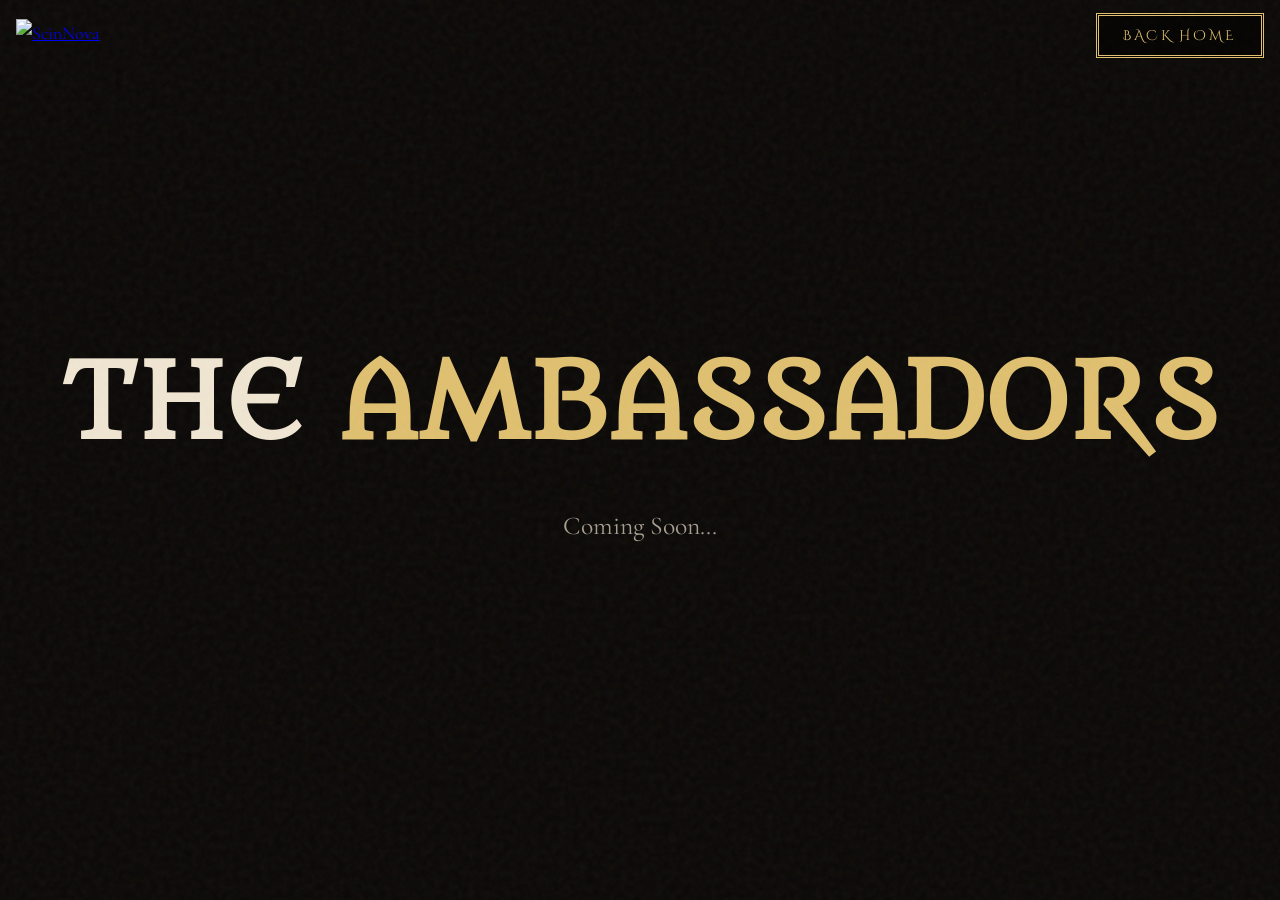
==== ambassadors.html @ 1c62f7cf "Completed" ====
<!DOCTYPE html>
<html lang="en">
  <head>
    <meta charset="UTF-8" />
    <meta name="viewport" content="width=device-width, initial-scale=1.0" />
    <title>ScinNova IX - Ambassadors</title>
    <link rel="icon" type="image/x-icon" href="public/Icon.ico" />
    <link rel="stylesheet" href="css/style.css" />
  </head>
  <body>
    <div class="noise-overlay"></div>
    <div class="cursor-dot"></div>
    <div class="cursor-outline"></div>

    <nav class="magick-nav">
      <div class="logo" style="display: flex; align-items: center; gap: 0.5rem">
        <a href="index.html">
          <img
            src="public/Logos/Scinnova Logos/Scinnova VIII Logo Horizontal.webp"
            alt="ScinNova"
            class="nav-logo"
          />
        </a>
      </div>
      <div class="nav-controls">
        <a href="index.html" class="nav-register-btn">BACK HOME</a>
      </div>
    </nav>

    <div
      style="
        height: 100vh;
        display: flex;
        flex-direction: column;
        justify-content: center;
        align-items: center;
        text-align: center;
      "
    >
      <h1 class="section-title">
        THE <span class="gold-text">AMBASSADORS</span>
      </h1>
      <p class="body-text">Coming Soon...</p>
    </div>

    <script src="js/main.js"></script>
  </body>
</html>
---- css/style.css ----
@import url("https://fonts.googleapis.com/css2?family=Metamorphous&family=Cinzel+Decorative:wght@400;700;900&family=Cormorant+Garamond:ital,wght@0,300;0,400;0,600;1,400;1,600&display=swap");
:root {
  --void-black: #0b0907;
  --shadow-dark: #1a1612;
  --ancient-gold: #e0c070;
  --muted-gold: #b87333;
  --parchment: #f0e6d2;
  --parchment-dim: #a89f91;
  --blood-crimson: #7a2e2e;
  --font-heading: "Metamorphous", cursive;
  --font-body: "Cormorant Garamond", serif;
  --font-tech: "Cinzel Decorative", serif;
  --space-xs: clamp(0.5rem, 1vw, 1rem);
  --space-sm: clamp(1rem, 2vw, 2rem);
  --space-md: clamp(2rem, 4vw, 4rem);
  --space-lg: clamp(4rem, 8vw, 8rem);
  --space-xl: clamp(6rem, 12vw, 12rem);
}

*,
*::before,
*::after {
  box-sizing: border-box;
  margin: 0;
  padding: 0;
}
html.lenis {
  height: auto;
}
.lenis.lenis-smooth {
  scroll-behavior: auto;
}
.lenis.lenis-smooth [data-lenis-prevent] {
  overscroll-behavior: contain;
}
.lenis.lenis-stopped {
  overflow: hidden;
}
body {
  background-color: var(--void-black);
  color: var(--parchment);
  font-family: var(--font-body);
  font-size: 18px;
  line-height: 1.6;
  overflow-x: hidden;
  -webkit-font-smoothing: antialiased;
}
::selection {
  background: var(--ancient-gold);
  color: var(--void-black);
}
::-webkit-scrollbar {
  width: 8px;
}
::-webkit-scrollbar-track {
  background: var(--void-black);
}
::-webkit-scrollbar-thumb {
  background: var(--muted-gold);
  border-radius: 4px;
}
::-webkit-scrollbar-thumb:hover {
  background: var(--ancient-gold);
}

.noise-overlay {
  position: fixed;
  top: 0;
  left: 0;
  width: 100%;
  height: 100%;
  pointer-events: none;
  z-index: 999;
  opacity: 0.05;
  background-image: url("data:image/svg+xml,%3Csvg viewBox='0 0 200 200' xmlns='http://www.w3.org/2000/svg'%3E%3Cfilter id='noiseFilter'%3E%3CfeTurbulence type='fractalNoise' baseFrequency='0.65' numOctaves='3' stitchTiles='stitch'/%3E%3C/filter%3E%3Crect width='100%25' height='100%25' filter='url(%23noiseFilter)'/%3E%3C/svg%3E");
}

.gallery-section {
  position: relative;
  z-index: 1;
  background: var(--void-black);
  overflow: hidden;
  padding-bottom: 4rem;
}

.loader {
  position: fixed;
  inset: 0;
  background: var(--void-black);
  z-index: 10000;
  display: flex;
  justify-content: center;
  align-items: center;
}
.loader-content {
  text-align: center;
}
.loader-text {
  font-family: var(--font-heading);
  color: var(--ancient-gold);
  font-size: 3rem;
  letter-spacing: 0.5em;
  line-height: 1;
  margin-bottom: 1rem;
}
.loader-subtext {
  font-family: var(--font-tech);
  color: var(--parchment-dim);
  font-size: 1rem;
  letter-spacing: 0.3em;
}

.fire-timer-wrapper {
  position: absolute;
  top: 50%;
  left: 50%;
  transform: translate(-50%, -50%);
  display: flex;
  flex-direction: column;
  align-items: center;
  justify-content: center;
  z-index: 3;
  pointer-events: none;
  margin-top: 36vh;
}
.fire-timer {
  display: flex;
  gap: clamp(0.8rem, 2vw, 2rem);
  align-items: flex-start;
  font-family: var(--font-heading);
  color: var(--ancient-gold);
  margin-bottom: 1.5rem;
  text-shadow: 0 0 30px rgba(212, 175, 55, 0.8),
    0 0 60px rgba(212, 175, 55, 0.4);
  filter: drop-shadow(0 4px 20px rgba(0, 0, 0, 0.8));
}
.timer-unit {
  display: flex;
  flex-direction: column;
  align-items: center;
}
.timer-unit span {
  font-size: clamp(2.5rem, 6vw, 6rem);
  line-height: 1;
  font-weight: 700;
}
.timer-unit label {
  font-family: var(--font-tech);
  font-size: clamp(0.5rem, 0.9vw, 0.85rem);
  letter-spacing: 0.2em;
  color: var(--parchment-dim);
  margin-top: clamp(0.5rem, 1.2vh, 1rem);
}
.timer-separator {
  font-size: clamp(2.5rem, 6vw, 6rem);
  line-height: 0.8;
  opacity: 0.5;
}
.hero-title-small {
  font-size: clamp(1rem, 1.5vw, 1.3rem);
  letter-spacing: 0.4em;
  color: var(--parchment-dim);
  font-family: var(--font-tech);
  text-shadow: 0 0 20px rgba(212, 175, 55, 0.6);
  margin-bottom: 1rem;
}
.footer-partners {
  display: flex;
  gap: 2rem;
  margin-top: 3rem;
  align-items: center;
  justify-content: center;
  flex-wrap: wrap;
}
.partner-logo {
  height: 60px;
  width: auto;
  filter: grayscale(100%) opacity(0.7);
  transition: filter 0.3s ease;
  cursor: default;
}
.partner-logo:hover {
  filter: grayscale(0%) opacity(1);
  transform: scale(1.1);
}

.footer-partners .partner-link:nth-child(1) .partner-logo {
  height: 72px;
}

.footer-partners .partner-link:nth-child(2) .partner-logo {
  height: 72px;
}

.footer-partners .partner-link:nth-child(3) .partner-logo {
  height: 45px;
}

.footer-partners .partner-link:nth-child(4) .partner-logo {
  height: 72px;
}
.partner-logo.enlarged {
  height: 72px;
}

.magick-nav {
  position: fixed;
  top: 0;
  left: 0;
  right: 0;
  width: 100%;
  padding: var(--space-sm) var(--space-md);
  display: flex;
  display: flex;
  justify-content: space-between;
  align-items: center;
  z-index: 9999;
  pointer-events: none;
}
.magick-nav > * {
  pointer-events: auto;
}

.nav-logo {
  height: 40px;
  display: block;
}
.nav-links {
  display: flex;
  gap: 2rem;
  align-items: center;
  background: rgba(0, 0, 0, 0.5);
  padding: 0.5rem 2rem;
  border-radius: 50px;
  border: 1px solid rgba(212, 175, 55, 0.3);
  backdrop-filter: blur(5px);
  position: absolute;
  left: 50%;
  transform: translateX(-50%);
}
.nav-link {
  font-family: var(--font-tech);
  color: var(--parchment);
  text-decoration: none;
  font-size: 0.8rem;
  letter-spacing: 0.1em;
  transition: color 0.3s ease, text-shadow 0.3s ease;
  position: relative;
}
.nav-link:hover {
  color: var(--ancient-gold);
  text-shadow: 0 0 10px rgba(212, 175, 55, 0.5);
}
.nav-link::after {
  content: "";
  position: absolute;
  bottom: -4px;
  left: 0;
  width: 0;
  height: 1px;
  background: var(--ancient-gold);
  transition: width 0.3s ease;
}
.nav-link:hover::after {
  width: 100%;
}
.nav-controls {
  display: flex;
  align-items: center;
  gap: 1rem;
}
.nav-register-btn {
  font-family: var(--font-tech);
  letter-spacing: 0.2em;
  font-size: 0.9rem;
  color: var(--ancient-gold);
  text-decoration: none;
  border: 3px double var(--ancient-gold);
  padding: 0.5rem 1.5rem;
  background: rgba(0, 0, 0, 0.5);
  transition: all 0.3s ease;
}
.nav-register-btn:hover {
  background: var(--ancient-gold);
  color: var(--void-black);
}
.mobile-menu-toggle {
  display: none;
  flex-direction: column;
  justify-content: space-between;
  width: 35px;
  height: 24px;
  background: none;
  border: none;
  cursor: pointer;
  z-index: 10001;
  padding: 0;
  transition: transform 0.3s ease, opacity 0.3s ease;
}
.mobile-menu-toggle.hidden {
  opacity: 0;
  pointer-events: none;
}
.mobile-menu-toggle:hover {
  transform: scale(1.1);
}
.mobile-menu-toggle .bar {
  height: 2px;
  background-color: var(--ancient-gold);
  border-radius: 2px;
  transition: all 0.3s cubic-bezier(0.4, 0, 0.2, 1);
  box-shadow: 0 0 5px rgba(224, 192, 112, 0);
}
.mobile-menu-toggle .bar:nth-child(1) {
  width: 100%;
}
.mobile-menu-toggle .bar:nth-child(2) {
  width: 70%;
  align-self: flex-end;
}
.mobile-menu-toggle .bar:nth-child(3) {
  width: 40%;
  align-self: flex-end;
}
.mobile-menu-toggle:hover .bar {
  width: 100%;
  background-color: var(--ancient-gold);
  box-shadow: 0 0 10px rgba(224, 192, 112, 0.8);
}
.mobile-menu-overlay {
  position: fixed;
  top: 0;
  left: 0;
  width: 100%;
  height: 100vh;
  background: var(--void-black);
  z-index: 1001;
  display: flex;
  flex-direction: column;
  align-items: center;
  justify-content: center;
  opacity: 0;
  pointer-events: none;
  transition: opacity 0.4s ease;
}
.mobile-menu-overlay.active {
  opacity: 1;
  pointer-events: all;
}
.mobile-menu-close {
  position: absolute;
  top: 2rem;
  right: 2rem;
  width: 40px;
  height: 40px;
  background: none;
  border: 1px solid rgba(224, 192, 112, 0.3);
  border-radius: 50%;
  cursor: pointer;
  display: flex;
  align-items: center;
  justify-content: center;
  transition: all 0.4s ease;
  z-index: 1002;
}
.mobile-menu-close::before,
.mobile-menu-close::after {
  content: "";
  position: absolute;
  width: 60%;
  height: 2px;
  background-color: var(--ancient-gold);
  transition: all 0.3s ease;
}
.mobile-menu-close::before {
  transform: rotate(45deg);
}
.mobile-menu-close::after {
  transform: rotate(-45deg);
}
.mobile-menu-close:hover {
  transform: rotate(90deg);
  border-color: var(--ancient-gold);
  box-shadow: 0 0 15px rgba(224, 192, 112, 0.4);
}
.mobile-menu-close:hover::before,
.mobile-menu-close:hover::after {
  background-color: var(--parchment);
  box-shadow: 0 0 8px rgba(240, 230, 210, 0.8);
}
.mobile-nav-links {
  display: flex;
  flex-direction: column;
  align-items: center;
  gap: 2rem;
}
.mobile-nav-link {
  font-family: var(--font-heading);
  color: var(--parchment);
  text-decoration: none;
  font-size: 2rem;
  letter-spacing: 0.1em;
  transition: color 0.3s ease;
}
.mobile-nav-link:hover {
  color: var(--ancient-gold);
}
.mobile-nav-register {
  margin-top: 2rem;
  font-family: var(--font-tech);
  color: var(--void-black);
  background: var(--ancient-gold);
  padding: 1rem 3rem;
  text-decoration: none;
  font-size: 1.2rem;
  border: 1px solid var(--ancient-gold);
}
.desktop-only {
  display: flex;
}

h1,
h2,
h3,
h4 {
  font-family: var(--font-heading);
  font-weight: 700;
  text-transform: uppercase;
  line-height: 1;
  letter-spacing: 0.02em;
}
.section-title {
  font-size: clamp(3rem, 8vw, 8rem);
  margin-bottom: var(--space-md);
}
.hs-title {
  font-size: clamp(4rem, 12vw, 12rem);
  line-height: 0.8;
}
.gold-text {
  color: var(--ancient-gold);
}
.outline-text {
  -webkit-text-stroke: 1px var(--parchment);
  color: transparent;
}
.body-text {
  font-size: clamp(1.2rem, 2vw, 1.8rem);
  max-width: 60ch;
  color: var(--parchment-dim);
}
.container {
  width: 90%;
  max-width: 1800px;
  margin: 0 auto;
  padding: 0 var(--space-sm);
}
.section-padding {
  padding: var(--space-lg) 0;
}
.center-text {
  text-align: center;
}
.magnetic-btn {
  display: inline-block;
  cursor: pointer;
  transition: transform 0.1s linear;
  will-change: transform;
}
.mobile-only {
  display: none;
}
.hero-register-btn {
  font-family: var(--font-tech);
  letter-spacing: 0.2em;
  font-size: 1.2rem;
  color: var(--void-black);
  background: var(--ancient-gold);
  text-decoration: none;
  padding: 1rem 2rem;
  border: 1px solid var(--ancient-gold);
  margin-top: 2rem;
  transition: all 0.3s ease;
  text-align: center;
  box-shadow: 0 0 20px rgba(224, 192, 112, 0.3);
}
.hero-register-btn:active {
  transform: scale(0.95);
}
.hero-gate {
  height: 100vh;
  width: 100%;
  position: relative;
  display: flex;
  align-items: center;
  justify-content: center;
  overflow: hidden;
}
#fireworks-canvas {
  position: absolute;
  top: 0;
  left: 0;
  width: 100%;
  height: 100%;
  z-index: 1;
  pointer-events: none;
}
.hero-bg {
  position: absolute;
  inset: 0;
  background: radial-gradient(
    circle at 50% 50%,
    #2a221b 0%,
    var(--void-black) 80%
  );
  z-index: -1;
}
.hero-container {
  position: relative;
  height: 100%;
  display: flex;
  flex-direction: column;
  justify-content: center;
  align-items: center;
  gap: 0;
}
.hero-clock-img {
  position: absolute;
  top: 50%;
  left: 50%;
  transform: translate(-50%, -50%);
  width: 85vw;
  max-width: 1400px;
  height: auto;
  object-fit: contain;
  z-index: 1;
  opacity: 0.85;
  filter: brightness(1.15) contrast(1.25);
  mask-image: radial-gradient(
    circle,
    rgba(0, 0, 0, 1) 35%,
    rgba(0, 0, 0, 0.7) 55%,
    rgba(0, 0, 0, 0) 75%
  );
  -webkit-mask-image: radial-gradient(
    circle,
    rgba(0, 0, 0, 1) 35%,
    rgba(0, 0, 0, 0.7) 55%,
    rgba(0, 0, 0, 0) 75%
  );
}
.hero-meta {
  position: absolute;
  bottom: var(--space-md);
  width: 100%;
  display: flex;
  justify-content: center;
  align-items: flex-end;
  font-family: var(--font-tech);
  font-size: 0.8rem;
  letter-spacing: 0.2em;
  color: var(--parchment-dim);
}
.editorial-grid {
  display: grid;
  grid-template-columns: 1fr 1fr;
  gap: var(--space-lg);
  align-items: center;
}
@media (max-width: 768px) {
  .organizers-grid {
    display: flex;
    flex-direction: column;
  }
  .organizer-card:nth-child(2) {
    order: -1;
  }

  .council-hierarchy {
    gap: var(--space-sm);
  }

  .council-row {
    flex-direction: column;
    align-items: center;
    gap: var(--space-sm);
  }

  .council-row-1,
  .council-row-2,
  .council-row-3 {
    max-width: 100%;
  }
}
.editorial-text {
  padding-top: var(--space-lg);
}

.editorial-image {
  position: relative;
  width: 100%;
  height: 80vh;
}
.image-frame {
  width: 100%;
  height: 100%;
  overflow: hidden;
  border: 2px solid var(--ancient-gold);
  outline: 1px solid var(--muted-gold);
  outline-offset: -10px;
  clip-path: inset(100% 0 0 0);
  transition: clip-path 1.5s cubic-bezier(0.19, 1, 0.22, 1);
}
.image-frame.revealed {
  clip-path: inset(0 0 0 0);
}
.parallax-img {
  width: 100%;
  height: 120%;
  object-fit: cover;
  will-change: transform;
}
.floating-caption {
  position: absolute;
  bottom: -2rem;
  left: -2rem;
  background: var(--void-black);
  border: 1px solid var(--muted-gold);
  padding: 1rem 2rem;
  display: flex;
  flex-direction: column;
  font-family: var(--font-tech);
  font-size: 0.8rem;
  letter-spacing: 0.2em;
}

.horizontal-scroll-section {
  width: 100%;
  height: 100vh;
  display: flex;
  align-items: center;
  background: var(--shadow-dark);
  overflow: hidden;
  position: relative;
}

.horizontal-scroll-wrapper {
  overflow-y: hidden;
  display: flex;
  align-items: center;
  padding: 0;
  height: 100%;
  width: 100%;
  overflow-x: auto;
  -ms-overflow-style: none;
  scrollbar-width: none;
}
.horizontal-scroll-wrapper::-webkit-scrollbar {
  display: none;
}

.module-title-card {
  width: 30vw;
  min-width: 300px;
  height: 70vh;
  display: flex;
  justify-content: center;
  align-items: center;
  flex-shrink: 0;
  margin-left: 4vw;
}
.vertical-title {
  flex-direction: column;
  justify-content: center;
  align-items: center;
  font-family: var(--font-heading);
  font-size: clamp(3rem, 6vw, 6rem);
  line-height: 1;
  display: flex;
  gap: 0.5rem;
  text-align: center;
}
.vertical-title .outline-text {
  font-size: 0.5em;
  letter-spacing: 0.2em;
}

.module-spacer-card {
  width: 15vw;
  min-width: 150px;
  height: 70vh;
  flex-shrink: 0;
}

.module-next-btn {
  position: absolute;
  bottom: 2rem;
  left: 50%;
  transform: translateX(-50%);
  z-index: 100;
  width: 60px;
  height: 60px;
  border: 1px solid var(--ancient-gold);
  border-radius: 50%;
  display: flex;
  justify-content: center;
  align-items: center;
  color: var(--ancient-gold);
  font-size: 1.5rem;
  text-decoration: none;
  transition: all 0.3s ease;
  background: rgba(11, 9, 7, 0.5);
  backdrop-filter: blur(5px);
}
.module-next-btn:hover {
  background: var(--ancient-gold);
  color: var(--void-black);
  box-shadow: 0 0 20px rgba(212, 175, 55, 0.4);
}

.module-nav-btn {
  display: none !important;
}

@media (max-width: 1024px) {
  .module-nav-btn {
    display: none;
  }
}
@media (min-width: 1025px) {
  .horizontal-scroll-wrapper {
    overflow-x: hidden;
  }
  .hero-clock-img {
    width: 80vw;
    max-width: 1500px;
  }
}
.horizontal-scroll-wrapper::-webkit-scrollbar {
  height: 8px;
}
.horizontal-scroll-wrapper::-webkit-scrollbar-track {
  background: var(--void-black);
}
.horizontal-scroll-wrapper::-webkit-scrollbar-thumb {
  background: var(--muted-gold);
  border-radius: 4px;
}
.hs-content {
  display: flex;
  gap: 5vw;
  height: 70vh;
  padding-right: 0;
  width: max-content;
}
.module-card {
  width: 45vw;
  min-width: 500px;
  height: 100%;
  border: 1px solid var(--muted-gold);
  background: rgba(11, 9, 7, 0.8);
  backdrop-filter: blur(10px);
  transition: border-color 0.5s ease;
  position: relative;
  overflow: hidden;
}
.module-card:hover {
  border-color: var(--ancient-gold);
}
.card-inner {
  padding: clamp(1rem, calc(4vw - 1.25rem), 5rem);
  height: 100%;
  display: flex;
  flex-direction: column;
  gap: clamp(0.5rem, calc(2.2vw - 0.6rem), 2.5rem);
  overflow-y: auto;
}
.card-inner::-webkit-scrollbar {
  width: 4px;
}
.card-inner::-webkit-scrollbar-track {
  background: rgba(212, 175, 55, 0.05);
}
.card-inner::-webkit-scrollbar-thumb {
  background: var(--muted-gold);
  border-radius: 2px;
}
.module-header {
  display: flex;
  justify-content: space-between;
  align-items: center;
  padding-bottom: clamp(0.75rem, 1.5vw, 1.25rem);
  border-bottom: 1px solid rgba(212, 175, 55, 0.15);
  flex-shrink: 0;
}
.module-number {
  font-family: var(--font-heading);
  font-size: clamp(1rem, calc(4vw - 1.25rem), 4rem);
  color: var(--muted-gold);
  opacity: 0.5;
}
.module-header-text {
  flex: 1;
  display: flex;
  flex-direction: column;
  justify-content: center;
  align-items: center;
  text-align: center;
  padding: 0 1rem;
}
.module-icon {
  width: clamp(60px, calc(12vw - 3.5rem), 180px);
  height: clamp(60px, calc(12vw - 3.5rem), 180px);
  filter: brightness(0) invert(1) drop-shadow(0 0 10px rgba(212, 175, 55, 0.3));
  transition: transform 0.5s ease, filter 0.5s ease;
  will-change: transform;
  object-fit: contain;
}
.module-card:hover .module-icon {
  transform: scale(1.08) rotate(3deg);
  filter: drop-shadow(0 0 20px rgba(212, 175, 55, 0.6));
}
.icon-arcanum,
.icon-illuminatio,
.icon-ptolemy,
.icon-planck,
.icon-asclepius,
.icon-redshift,
.icon-automaton,
.icon-freud {
  object-fit: contain;
}

.module-body {
  display: flex;
  flex-direction: column;
  gap: clamp(0.75rem, 1.5vw, 1.25rem);
  flex: 1;
  min-height: 0;
}
.module-title {
  font-size: clamp(1rem, calc(3vw - 0.9rem), 4rem);
  color: var(--parchment);
  letter-spacing: 0.05em;
  line-height: 1.1;
  flex-shrink: 0;
}
.module-subtitle {
  font-family: var(--font-tech);
  font-size: clamp(0.9rem, 1vw, 1.2rem);
  color: var(--ancient-gold);
  letter-spacing: 0.1em;
  margin-top: 0.2rem;
  text-transform: uppercase;
}
.module-desc {
  font-family: var(--font-body);
  font-size: clamp(0.85rem, calc(1.5vw - 0.4rem), 1.5rem);
  color: var(--parchment-dim);
  line-height: 1.7;
  opacity: 1;
  flex: 1;
}

.study-guide-btn {
  display: inline-block;
  font-family: var(--font-tech);
  font-size: clamp(0.9rem, 1vw, 1.1rem);
  letter-spacing: 0.1em;
  color: var(--ancient-gold);
  text-decoration: none;
  padding: 0.8rem 1.5rem;
  border: 1px solid var(--ancient-gold);
  margin-top: auto;
  transition: all 0.3s ease;
  text-align: center;
  align-self: flex-start;
  background: rgba(0, 0, 0, 0.3);
  width: 100%;
  box-sizing: border-box;
}

.study-guide-btn:hover {
  background: var(--ancient-gold);
  color: var(--void-black);
  box-shadow: 0 0 15px rgba(212, 175, 55, 0.4);
}

@media (max-width: 768px) {
  .study-guide-btn {
    width: 100%;
    margin-top: 1rem;
  }
}
.spacer-card {
  width: 45vw;
  min-width: 500px;
  height: 100%;
  opacity: 0;
  pointer-events: none;
}

.gallery-wrapper {
  display: flex;
  justify-content: center;
  gap: clamp(1rem, 2vw, 2rem);
  width: 100%;
  max-width: 1600px;
  margin: 0 auto;
  padding: 0 var(--space-sm);
  position: relative;
  z-index: 2;
}
.gallery-col {
  display: flex;
  flex-direction: column;
  gap: clamp(1rem, 2vw, 2rem);
  width: 32%;
  position: relative;
  will-change: transform;
}
.gallery-item {
  width: 100%;
  position: relative;
  overflow: hidden;
  border: 1px solid var(--muted-gold);
  background: var(--shadow-dark);
  border-radius: 2px;
  transition: all 0.3s ease;
}
.gallery-item:hover {
  border-color: var(--ancient-gold);
  box-shadow: 0 0 20px rgba(212, 175, 55, 0.2);
}
.gallery-img {
  width: 100%;
  height: auto;
  display: block;
  transition: transform 0.7s cubic-bezier(0.2, 1, 0.3, 1);
}
.gallery-item:hover .gallery-img {
  transform: scale(1.1);
}

.testimonials-section {
  padding: clamp(6rem, 12vw, 10rem) 0;
  background: var(--void-black);
  position: relative;
}
.testimonials-title {
  margin-bottom: clamp(3rem, 6vw, 5rem);
  padding: 0 var(--space-md);
}
.stacking-cards-container {
  position: relative;
  width: 100%;
  padding: 0 clamp(1rem, 4vw, 3rem);
  margin: 0 auto;
  max-width: 1400px;
}
.testimonial-card-stack {
  position: sticky;
  top: clamp(80px, 10vh, 120px);
  width: 100%;
  max-width: 1000px;
  margin: 0 auto clamp(2rem, 4vw, 4rem);
  height: 65vh;
  min-height: 450px;
  max-height: 600px;
  will-change: transform;
}
.card-content {
  position: relative;
  width: 100%;
  height: 100%;
  background: linear-gradient(
    135deg,
    rgba(212, 175, 55, 0.03) 0%,
    rgba(5, 5, 5, 0.9) 100%
  );
  border: 2px solid var(--ancient-gold);
  border-radius: 0;
  padding: clamp(2.5rem, 5vw, 4rem);
  display: flex;
  flex-direction: column;
  justify-content: space-between;
  box-shadow: 0 0 40px rgba(212, 175, 55, 0.1);
  backdrop-filter: blur(10px);
  overflow-y: auto;
  scrollbar-width: none; /* Firefox */
}
.card-content::-webkit-scrollbar {
  display: none; /* Chrome, Safari, Opera */
}
/* Removed old scrollbar styling to hide it completely */
.card-content::before {
  content: "";
  position: absolute;
  top: 0;
  left: 0;
  right: 0;
  height: 3px;
  background: linear-gradient(
    90deg,
    transparent,
    var(--ancient-gold),
    transparent
  );
  opacity: 0.5;
  z-index: 0;
}
.card-content::after {
  content: "";
  position: absolute;
  inset: 0;
  background: url("data:image/svg+xml,%3Csvg width='60' height='60' viewBox='0 0 60 60' xmlns='http://www.w3.org/2000/svg'%3E%3Cg fill='none' fill-rule='evenodd'%3E%3Cg fill='%23d4af37' fill-opacity='0.02'%3E%3Cpath d='M36 34v-4h-2v4h-4v2h4v4h2v-4h4v-2h-4zm0-30V0h-2v4h-4v2h4v4h2V6h4V4h-4zM6 34v-4H4v4H0v2h4v4h2v-4h4v-2H6zM6 4V0H4v4H0v2h4v4h2V6h4V4H6z'/%3E%3C/g%3E%3C/g%3E%3C/svg%3E");
  pointer-events: none;
  opacity: 0.3;
  z-index: 0;
}
.card-number {
  position: absolute;
  top: clamp(1.5rem, 3vw, 2.5rem);
  right: clamp(1.5rem, 3vw, 2.5rem);
  font-family: var(--font-heading);
  font-size: clamp(5rem, 10vw, 8rem);
  color: var(--ancient-gold);
  opacity: 0.1;
  line-height: 1;
  z-index: 0;
}
.quote {
  font-size: clamp(1rem, 1.8vw, 1.25rem);
  font-style: italic;
  color: var(--parchment);
  line-height: 1.6;
  position: relative;
  z-index: 1;
  margin-bottom: auto;
  padding-top: clamp(2rem, 4vw, 3rem);
  padding-right: clamp(1rem, 3vw, 2rem);
}
.quote::before {
  content: "\201C";
  font-size: clamp(4rem, 8vw, 6rem);
  color: var(--ancient-gold);
  opacity: 0.3;
  position: absolute;
  top: clamp(-1rem, 0vw, 0rem);
  left: clamp(-0.5rem, -1vw, -1rem);
  font-family: var(--font-heading);
  line-height: 1;
}
.author-section {
  position: relative;
  z-index: 1;
  border-top: 1px solid rgba(212, 175, 55, 0.3);
  padding-top: clamp(1rem, 2vw, 1.5rem);
  margin-top: clamp(1.5rem, 3vw, 2.5rem);
  flex-shrink: 0;
  display: flex;
  align-items: center;
  gap: 1rem;
}
.author-img {
  width: clamp(50px, 8vw, 70px);
  height: clamp(50px, 8vw, 70px);
  border-radius: 50%;
  object-fit: cover;
  border: 2px solid var(--ancient-gold);
  box-shadow: 0 0 15px rgba(212, 175, 55, 0.2);
}
.author-info {
  display: flex;
  flex-direction: column;
}
.author {
  font-family: var(--font-heading);
  letter-spacing: 0.1em;
  color: var(--ancient-gold);
  font-size: clamp(1rem, 1.5vw, 1.3rem);
  margin-bottom: 0.2rem;
  text-transform: uppercase;
  line-height: 1.2;
}
.author-role {
  font-family: var(--font-tech);
  font-size: clamp(0.7rem, 1vw, 0.85rem);
  color: var(--parchment-dim);
  letter-spacing: 0.05em;
  line-height: 1.3;
}
.author-title {
  display: none;
}
.gallery-section {
  overflow: hidden;
  background: var(--void-black);
  position: relative;
  z-index: 1000;
}
.gallery-wrapper {
  display: flex;
  gap: var(--space-md);
  justify-content: center;
  align-items: flex-start;
  height: 180vh;
  margin-top: var(--space-lg);
}
.gallery-col {
  display: flex;
  flex-direction: column;
  gap: var(--space-md);
  width: 30%;
}
.gallery-item {
  width: 100%;
  border-radius: 2px;
  overflow: hidden;
  position: relative;
  border: 4px solid var(--shadow-dark);
  outline: 1px solid var(--muted-gold);
  transition: all 0.5s ease;
}
.gallery-item:hover {
  border-color: var(--ancient-gold);
  transform: scale(1.02);
  z-index: 10;
}
.gallery-item img {
  width: 100%;
  height: auto;
  display: block;
  filter: sepia(80%) contrast(1.1);
  transition: all 0.5s ease;
}
.gallery-item:hover img {
  filter: sepia(0%) contrast(1);
}

.faq-section {
  position: relative;
  isolation: isolate;
}
.faq-wrapper {
  max-width: 800px;
  margin: var(--space-lg) auto;
}
.faq-item {
  border-bottom: 1px solid var(--muted-gold);
  padding: 1.5rem 0;
  transition: background 0.3s ease, border-color 0.3s ease;
  position: relative;
  contain: layout;
}
.faq-question {
  display: flex;
  justify-content: space-between;
  align-items: center;
  cursor: default;
}
.faq-question h3 {
  font-size: 1.5rem;
}
.toggle {
  font-size: 2rem;
  color: var(--ancient-gold);
  transition: transform 0.3s;
}
.faq-item.active .toggle {
  transform: rotate(45deg);
}
.faq-answer {
  max-height: 0;
  overflow: hidden;
  transition: max-height 0.5s ease;
}
.faq-answer p {
  padding-top: 1rem;
  color: var(--parchment-dim);
}
.organizers-grid {
  display: grid;
  grid-template-columns: repeat(auto-fit, minmax(250px, 1fr));
  gap: var(--space-lg);
  margin-top: var(--space-lg);
  text-align: center;
}

.council-hierarchy {
  display: flex;
  flex-direction: column;
  align-items: center;
  gap: var(--space-md);
  margin-top: var(--space-lg);
}

.council-row {
  display: flex;
  justify-content: center;
  gap: var(--space-lg);
  width: 100%;
}

.council-row-1 {
  max-width: 350px;
  position: relative;
  z-index: 2;
}

@media (min-width: 769px) {
  .council-row-1 {
    transform: translateY(6rem);
  }
}

@media (min-width: 769px) {
  .council-row-2 {
    gap: clamp(20rem, 40vw, 50rem);
    max-width: 100%;
  }
}

.council-row-2 {
  max-width: 1400px;
  position: relative;
  z-index: 1;
}

.council-row-3 {
  max-width: 350px;
  position: relative;
  z-index: 2;
}

@media (min-width: 769px) {
  .council-row-3 {
    transform: translateY(-6rem);
  }
}
.organizer-card {
  display: flex;
  flex-direction: column;
  align-items: center;
}
.organizer-photo {
  width: 200px;
  height: 200px;
  border-radius: 50%;
  object-fit: cover;
  margin-bottom: 1.5rem;
  border: 3px solid var(--ancient-gold);
  transition: transform 0.3s ease, box-shadow 0.3s ease;
}
.organizer-photo:hover {
  transform: scale(1.05);
  box-shadow: 0 8px 20px rgba(212, 175, 55, 0.3);
}
.org-name {
  font-size: 1.5rem;
  margin-bottom: 0.5rem;
  white-space: nowrap;
}
.org-role {
  font-family: var(--font-tech);
  color: var(--ancient-gold);
  letter-spacing: 0.2em;
  font-size: 0.8rem;
}
.org-quote {
  margin-top: 1rem;
  font-style: italic;
  color: var(--parchment-dim);
}
.footer-cedar-logo {
  height: 68px;
  margin-top: 2rem;
  margin-bottom: 0.5rem;
}

.main-footer {
  padding: var(--space-md) 0;
  background: var(--shadow-dark);
  display: flex;
  justify-content: center;
  align-items: center;
  text-align: center;
  border-top: 1px solid var(--ancient-gold);
}
.footer-content {
  display: flex;
  flex-direction: column;
  align-items: center;
}
.footer-gear {
  width: 150px;
  animation: rotate 20s linear infinite;
  opacity: 0.5;
  margin-bottom: var(--space-md);
}
.footer-cta {
  font-size: 2rem;
  margin-bottom: var(--space-md);
  color: var(--muted-gold);
}
.cta-btn {
  padding: 1rem 3rem;
  border: 1px solid var(--ancient-gold);
  color: var(--ancient-gold);
  font-family: var(--font-tech);
  letter-spacing: 0.2em;
  cursor: default;
  transition: background 0.3s, color 0.3s;
}
.cta-btn:hover {
  background: var(--ancient-gold);
  color: var(--void-black);
}
@media (max-width: 768px) {
  .container {
    width: 100%;
    padding: 0 1.5rem;
  }
  .section-title {
    font-size: clamp(2rem, 5vw, 3rem);
  }
  .magick-nav {
    display: flex;
    padding: 1rem 1.5rem;
    align-items: center;
  }
  .nav-logo {
    height: 28px;
    width: auto;
  }
  .desktop-only {
    display: none !important;
  }
  .mobile-menu-toggle {
    display: flex;
  }
  .loader-text {
    font-size: 1.5rem;
    letter-spacing: 0.2em;
  }
  .loader-subtext {
    font-size: 0.8rem;
    letter-spacing: 0.1em;
  }
  .mobile-only {
    display: block;
  }
  .hero-gate {
    height: 100dvh;
  }
  .mobile-hero-logo {
    width: 150px;
    height: auto;
    margin-bottom: 2rem;
    filter: drop-shadow(0 0 10px rgba(212, 175, 55, 0.5));
  }
  .hero-clock-img {
    width: 130vw;
    max-width: none;
    opacity: 0.8;
    transform: translate(-50%, -55%);
  }
  .fire-timer-wrapper {
    margin-top: 24vh;
    width: 100%;
  }
  .fire-timer {
    gap: clamp(0.5rem, 2vw, 0.8rem);
    margin-bottom: 1rem;
    align-items: center;
  }
  .timer-unit span {
    font-size: clamp(2.2rem, 9vw, 4rem);
    line-height: 1;
  }
  .timer-separator {
    font-size: clamp(2.2rem, 9vw, 4rem);
    line-height: 0.8;
    margin-top: -0.5rem;
  }
  .timer-unit label {
    font-size: clamp(0.5rem, 1.3vw, 0.65rem);
    margin-top: clamp(0.3rem, 1vh, 0.5rem);
  }
  .hero-title-small {
    font-size: clamp(0.85rem, 2.5vw, 1.1rem);
  }
  .hero-meta {
    display: flex;
    flex-direction: column;
    align-items: center;
    gap: 0.5rem;
    bottom: 2rem;
    width: 100%;
    padding: 0 1rem;
    text-align: center;
  }
  .editorial-grid {
    display: flex;
    flex-direction: column;
    gap: 3rem;
  }
  .editorial-image {
    height: 50vh;
    width: 100%;
    order: -1;
  }
  .floating-caption {
    display: none;
  }
  .horizontal-scroll-section {
    height: auto;
    overflow: visible;
    background: var(--void-black);
  }
  .horizontal-scroll-wrapper {
    padding: 0;
    display: block;
    height: auto;
  }
  .hs-content {
    flex-direction: column;
    height: auto;
    padding: var(--space-md) 0;
    gap: 3rem;
    width: 100%;
  }
  .hs-item.title-item {
    width: 100%;
    text-align: center;
    margin-bottom: 1rem;
  }
  .hs-title {
    font-size: 4rem;
    line-height: 1;
  }
  .module-card {
    width: 100%;
    min-width: 0;
    height: auto;
    min-height: auto;
    aspect-ratio: auto;
    border-left: none;
    border-right: none;
    border-radius: 0;
  }
  .card-inner {
    padding: 2rem;
    height: auto;
    min-height: 300px;
    overflow: visible;
  }
  .module-icon {
    width: 60px !important;
    height: 60px !important;
  }

  .module-number {
    display: none;
  }

  .module-header {
    flex-direction: row;
    justify-content: space-between;
    align-items: center;
  }

  .module-header-text {
    align-items: flex-start;
    text-align: left;
    padding: 0;
    flex: 1;
  }
  .spacer-card {
    display: none;
  }
  .testimonials-section {
    padding: 4rem 0;
  }
  .testimonials-title {
    margin-bottom: 2rem;
    padding: 0 1rem;
  }
  .stacking-cards-container {
    padding: 0 1rem;
  }
  .testimonial-card-stack {
    height: auto;
    min-height: auto;
    max-height: none;
    position: relative;
    top: 0;
    margin-bottom: 2rem;
    transform: none !important;
  }
  .card-content {
    padding: 2rem 1.5rem;
    height: auto;
    min-height: auto;
    overflow: visible;
  }
  .card-number {
    font-size: 4rem;
    top: 1rem;
    right: 1rem;
  }
  .quote {
    font-size: 1rem;
    padding-top: 1.5rem;
    padding-right: 0;
    line-height: 1.5;
  }
  .quote::before {
    font-size: 3rem;
    top: -0.5rem;
    left: -0.5rem;
  }
  .gallery-wrapper {
    flex-direction: column;
    height: auto;
    margin-top: 0;
    gap: 1rem;
    padding: 0 1rem;
  }
  .gallery-col {
    width: 100%;
    gap: 1rem;
  }
  .gallery-item {
    border-width: 2px;
  }
  .footer-partners {
    gap: 1.5rem;
  }
  .partner-logo {
    height: 50px;
  }
  .partner-logo.enlarged,
  .footer-cedar-logo {
    height: 50px;
  }

  .footer-partners .partner-link:nth-child(n) .partner-logo {
    height: 50px;
  }
  .mobile-menu-toggle {
    display: flex;
  }
}

@media (max-width: 768px) {
  .horizontal-scroll-section {
    height: auto !important;
    min-height: auto !important;
    padding: 0 0 2rem 0;
    display: block;
    background: var(--void-black);
  }
  .horizontal-scroll-wrapper {
    width: 100%;
    overflow: visible;
    padding: 0;
    height: auto;
  }
  .hs-content {
    flex-direction: column;
    height: auto !important;
    width: 100%;
    gap: 3rem;
    margin: 0;
    padding: 2rem 0;
  }

  .module-title-card {
    width: 100% !important;
    height: auto !important;
    min-height: auto !important;
    margin: 2rem 0 1rem 0;
    padding: 0;
  }
  .vertical-title {
    flex-direction: row;
    gap: 1rem;
    font-size: 2.5rem;
    line-height: 1;
  }

  .module-card {
    width: 90vw !important;
    height: auto !important;
    min-height: 400px;
    margin: 0 auto;
    flex-shrink: 0;
  }

  .module-spacer-card,
  .module-next-btn {
    display: none !important;
  }
}

@media (max-width: 600px) {
  .hero-clock-img {
    width: 140vw;
    max-width: none;
    transform: translate(-50%, -57%);
  }
  .fire-timer-wrapper {
    margin-top: 26vh;
    width: 100%;
  }
  .timer-unit span {
    font-size: clamp(2rem, 8vw, 3.5rem);
  }
  .timer-separator {
    font-size: clamp(2rem, 8vw, 3.5rem);
  }
  .hero-title-small {
    font-size: clamp(0.75rem, 2.2vw, 1rem);
  }
  .hero-register-btn {
    font-size: 0.9rem;
    padding: 0.7rem 1.2rem;
  }
}

@media (max-width: 1919px) and (min-width: 769px) {
  .hero-clock-img {
    width: 72vw;
  }
}

@media (max-width: 1280px) and (min-width: 769px) {
  .magick-nav {
    padding: 0.8rem 1rem;
  }
  .nav-logo {
    height: 32px;
  }
}

@media (max-width: 1150px) and (min-width: 769px) {
  .hero-clock-img {
    width: 70vw; /* Keep slightly smaller for high zoom collision avoidance */
  }
  .nav-links {
    gap: 1rem;
    padding: 0.5rem 1rem;
  }
  .nav-link {
    font-size: 0.7rem;
  }
  .nav-register-btn {
    font-size: 0.7rem;
    padding: 0.4rem 1rem;
  }
  .magick-nav {
    padding: 0.5rem 1rem;
  }
  .nav-logo {
    height: 28px;
  }
}
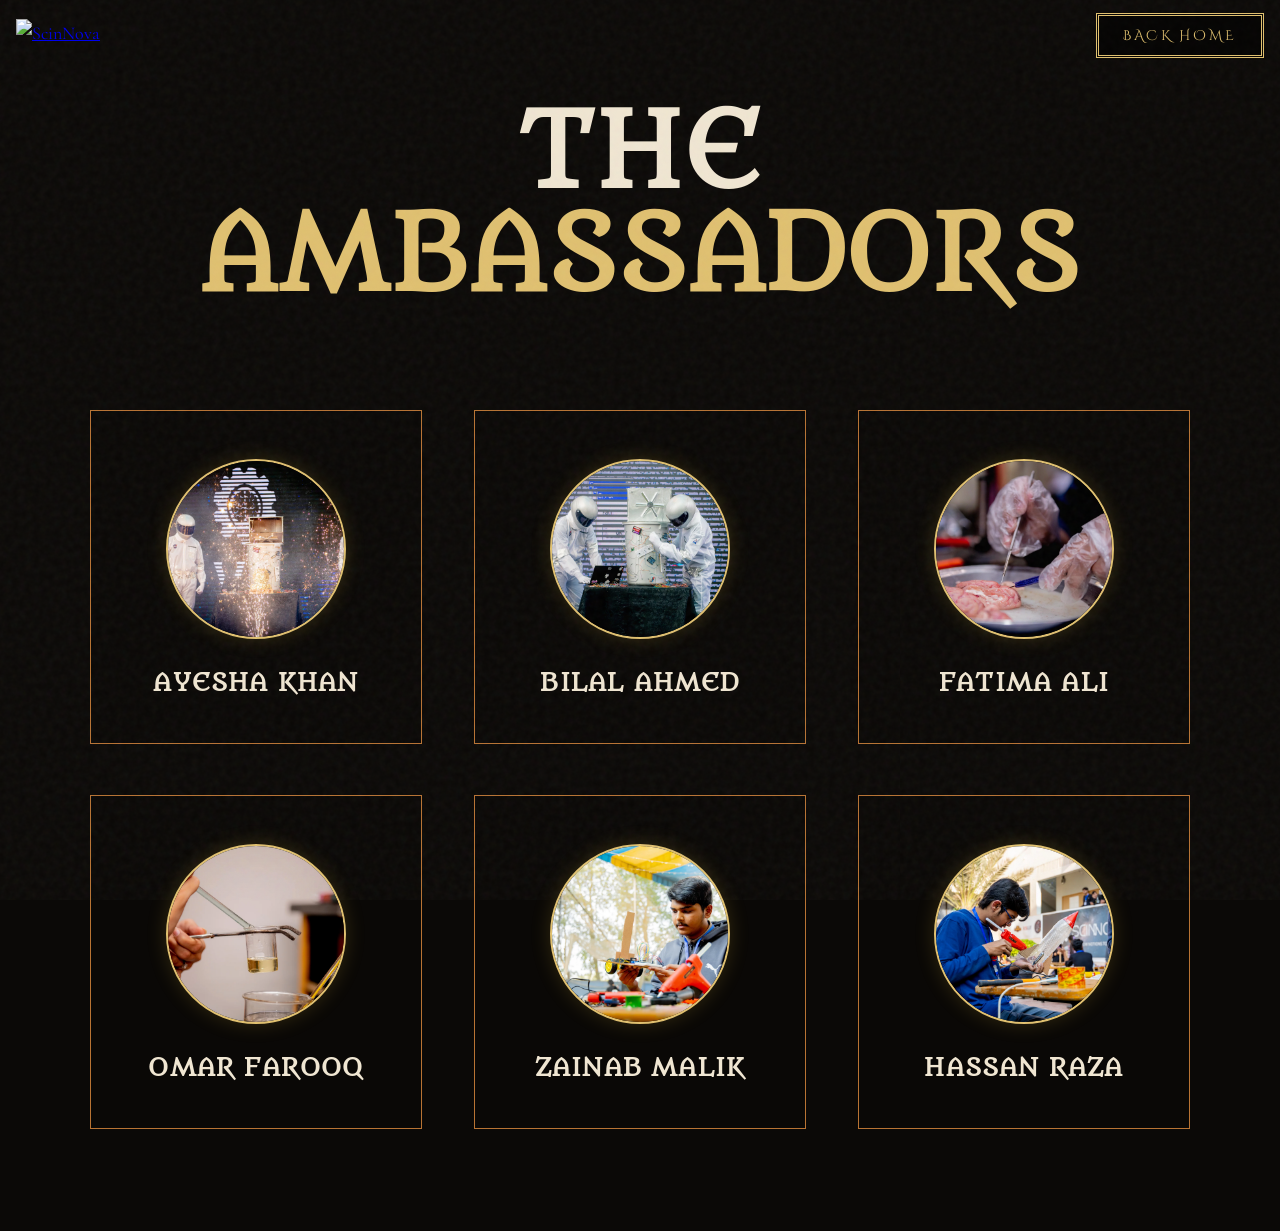
==== commit f0e91578: "Completed" ====
--- a/ambassadors.html
+++ b/ambassadors.html
@@ -3,6 +3,7 @@
   <head>
     <meta charset="UTF-8" />
     <meta name="viewport" content="width=device-width, initial-scale=1.0" />
+    <meta http-equiv="Content-Language" content="en" />
     <title>ScinNova IX - Ambassadors</title>
     <link rel="icon" type="image/x-icon" href="public/Icon.ico" />
     <link rel="stylesheet" href="css/style.css" />
@@ -27,21 +28,81 @@
       </div>
     </nav>
 
-    <div
-      style="
-        height: 100vh;
-        display: flex;
-        flex-direction: column;
-        justify-content: center;
-        align-items: center;
-        text-align: center;
-      "
-    >
-      <h1 class="section-title">
-        THE <span class="gold-text">AMBASSADORS</span>
-      </h1>
-      <p class="body-text">Coming Soon...</p>
-    </div>
+    <section class="section-padding ambassadors-section">
+      <div class="container">
+        <h1 class="section-title center-text">
+          THE <span class="gold-text">AMBASSADORS</span>
+        </h1>
+        <div class="ambassadors-grid">
+          <div class="ambassador-card">
+            <div class="ambassador-img-wrapper">
+              <img
+                src="public/Ambassadors/1.webp"
+                alt="Ambassador"
+                class="ambassador-photo"
+                loading="lazy"
+              />
+            </div>
+            <h3 class="ambassador-name">Ayesha Khan</h3>
+          </div>
+          <div class="ambassador-card">
+            <div class="ambassador-img-wrapper">
+              <img
+                src="public/Ambassadors/2.webp"
+                alt="Ambassador"
+                class="ambassador-photo"
+                loading="lazy"
+              />
+            </div>
+            <h3 class="ambassador-name">Bilal Ahmed</h3>
+          </div>
+          <div class="ambassador-card">
+            <div class="ambassador-img-wrapper">
+              <img
+                src="public/Ambassadors/3.webp"
+                alt="Ambassador"
+                class="ambassador-photo"
+                loading="lazy"
+              />
+            </div>
+            <h3 class="ambassador-name">Fatima Ali</h3>
+          </div>
+          <div class="ambassador-card">
+            <div class="ambassador-img-wrapper">
+              <img
+                src="public/Ambassadors/4.webp"
+                alt="Ambassador"
+                class="ambassador-photo"
+                loading="lazy"
+              />
+            </div>
+            <h3 class="ambassador-name">Omar Farooq</h3>
+          </div>
+          <div class="ambassador-card">
+            <div class="ambassador-img-wrapper">
+              <img
+                src="public/Ambassadors/5.webp"
+                alt="Ambassador"
+                class="ambassador-photo"
+                loading="lazy"
+              />
+            </div>
+            <h3 class="ambassador-name">Zainab Malik</h3>
+          </div>
+          <div class="ambassador-card">
+            <div class="ambassador-img-wrapper">
+              <img
+                src="public/Ambassadors/6.webp"
+                alt="Ambassador"
+                class="ambassador-photo"
+                loading="lazy"
+              />
+            </div>
+            <h3 class="ambassador-name">Hassan Raza</h3>
+          </div>
+        </div>
+      </div>
+    </section>
 
     <script src="js/main.js"></script>
   </body>
--- a/css/style.css
+++ b/css/style.css
@@ -1666,3 +1666,86 @@
     height: 28px;
   }
 }
+
+/* Ambassadors Section */
+.ambassadors-grid {
+  display: grid;
+  grid-template-columns: repeat(3, 1fr);
+  gap: var(--space-md);
+  margin-top: var(--space-lg);
+  max-width: 1200px;
+  margin-left: auto;
+  margin-right: auto;
+}
+
+.ambassador-card {
+  display: flex;
+  flex-direction: column;
+  align-items: center;
+  text-align: center;
+  padding: 3rem 2rem;
+  border: 1px solid var(--muted-gold);
+  background: rgba(11, 9, 7, 0.5);
+  transition: all 0.3s ease;
+  backdrop-filter: blur(5px);
+}
+
+.ambassador-card:hover {
+  border-color: var(--ancient-gold);
+  background: rgba(11, 9, 7, 0.8);
+  transform: translateY(-5px);
+  box-shadow: 0 10px 30px rgba(212, 175, 55, 0.1);
+}
+
+.ambassador-img-wrapper {
+  width: 180px;
+  height: 180px;
+  border-radius: 50%;
+  overflow: hidden;
+  border: 2px solid var(--ancient-gold);
+  margin-bottom: 1.5rem;
+  box-shadow: 0 0 20px rgba(212, 175, 55, 0.2);
+  position: relative;
+}
+
+.ambassador-photo {
+  width: 100%;
+  height: 100%;
+  object-fit: cover;
+  transition: transform 0.5s ease;
+}
+
+.ambassador-card:hover .ambassador-photo {
+  transform: scale(1.1);
+}
+
+.ambassador-name {
+  font-family: var(--font-heading);
+  color: var(--parchment);
+  font-size: 1.5rem;
+  letter-spacing: 0.05em;
+  margin-top: 0.5rem;
+}
+
+@media (max-width: 1024px) {
+  .ambassadors-grid {
+    grid-template-columns: repeat(2, 1fr);
+  }
+}
+
+@media (max-width: 768px) {
+  .ambassadors-grid {
+    grid-template-columns: 1fr;
+    gap: var(--space-sm);
+  }
+  .ambassador-card {
+    padding: 2rem 1rem;
+  }
+  .ambassador-img-wrapper {
+    width: 140px;
+    height: 140px;
+  }
+  .ambassadors-section {
+    margin-top: 80px;
+  }
+}
